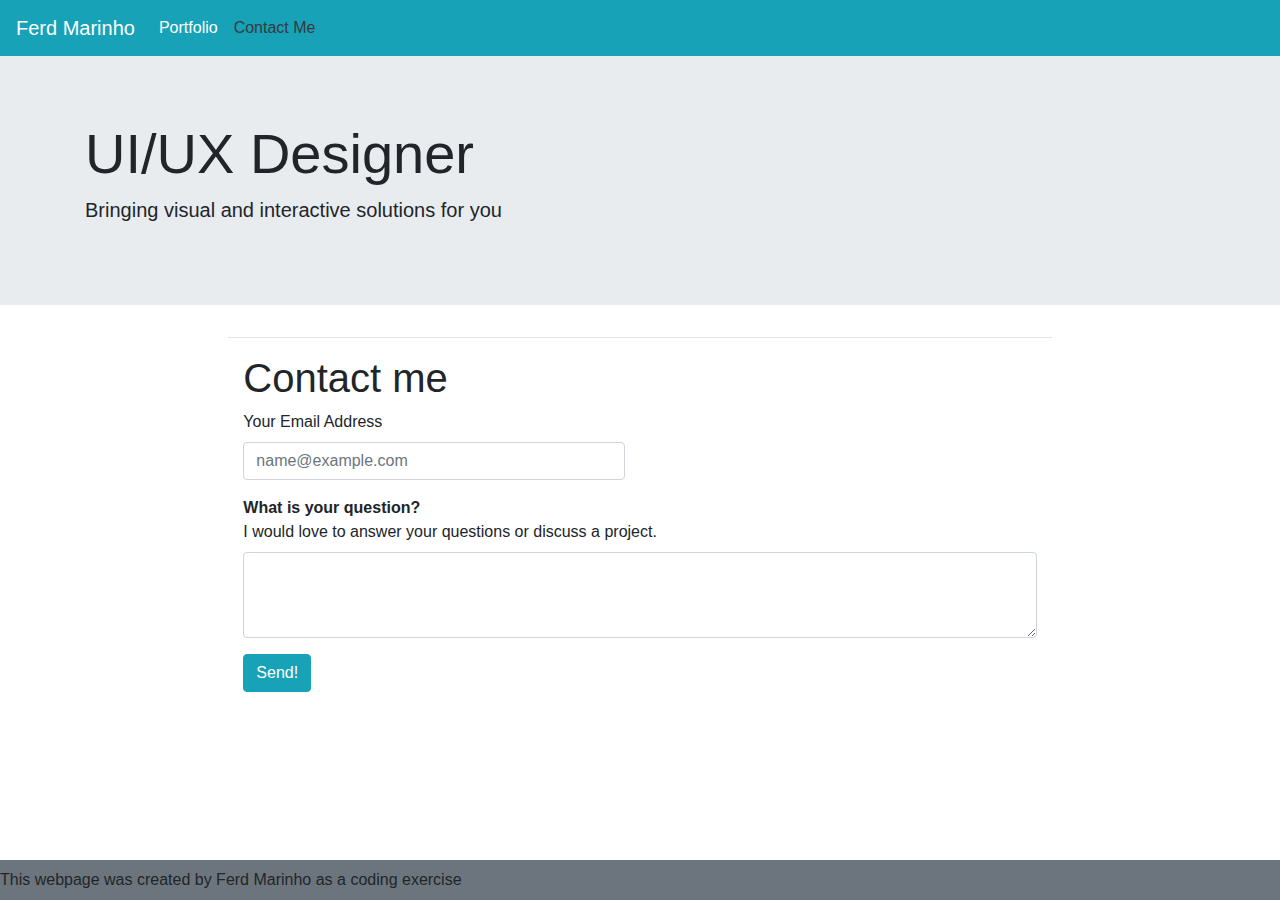
==== contact.html @ c34d7fd5 "3 Pages fixed:Index,Portfolio,Contact. Added Navbar and Footer. Check both." ====
<!DOCTYPE html>
<html>

<head>
    <meta charset="UTF-8">
    <title>Contact - Ferd Designer</title>
    <link rel="stylesheet" type="text/css" href="footer_css.css">
     <link rel="stylesheet" href="https://stackpath.bootstrapcdn.com/bootstrap/4.3.1/css/bootstrap.min.css" integrity="sha384-ggOyR0iXCbMQv3Xipma34MD+dH/1fQ784/j6cY/iJTQUOhcWr7x9JvoRxT2MZw1T" crossorigin="anonymous">
     <link rel="canonical" href="https://getbootstrap.com/docs/4.3/examples/sticky-footer/">   
</head>

<body>
<!--Nav-->
<nav class="navbar navbar-expand-lg navbar-light bg-info">
    <a class="navbar-brand text-white" href="index.html">Ferd Marinho</a>
    <button class="navbar-toggler" type="button" data-toggle="collapse" data-target="#navbarNav" aria-controls="navbarNav" aria-expanded="false" aria-label="Toggle navigation">
      <span class="navbar-toggler-icon"></span>
    </button>
    <div class="collapse navbar-collapse" id="navbarNav">
      <ul class="navbar-nav">
        <li class="nav-item active">
          <a class="nav-link text-white" href="portfolio.html">Portfolio<span class="sr-only">(current)</span></a>
        </li>
        <li class="nav-item">
          <a class="nav-link text-dark" href="contact.html">Contact Me</a>
        </li>
      </ul>
    </div>
  </nav>

<!--Jumbotron1-->

<div class="jumbotron jumbotron-fluid">
  <div class="container">
    <h1 class="display-4">UI/UX Designer</h1>
    <p class="lead">Bringing visual and interactive solutions for you</p>
  </div>
</div>

<!--Wrap Container Centered-->
<div class="container col-8">

<!--Contact Me-->
<hr class="featurette-divider">

<div class="container-fluid">
  <h1>Contact me</h1>
</div> 

<form>
  <div class="form-group col-md-6">
    <label for="exampleFormControlInput1">Your Email Address</label>
    <input type="email" class="form-control" id="exampleFormControlInput1" placeholder="name@example.com">
  </div>
  
  <div class="form-group container-fluid">
    <label for="exampleFormControlTextarea1"><strong>What is your question?</strong><br>I would love to answer your questions or discuss a project.</label>
    <textarea class="form-control" id="exampleFormControlTextarea1" rows="3"></textarea>
  </div>
  <div class="form-group container-fluid">
  <button type="button" class="btn btn-info">Send!</button>
  </div>
</form>  

<!--Sticky Footer-->     
<div class="footer fixed-bottom bg-secondary"><p>This webpage was created by Ferd Marinho as a coding exercise</p>
</div> 

</div>   

</body>

<script src="https://stackpath.bootstrapcdn.com/bootstrap/4.3.1/js/bootstrap.min.js" integrity="sha384-JjSmVgyd0p3pXB1rRibZUAYoIIy6OrQ6VrjIEaFf/nJGzIxFDsf4x0xIM+B07jRM" crossorigin="anonymous"></script>

</html>
---- footer_css.css ----
.footer {
    position: absolute;
    bottom: 0;
    width: 100%;
    height: 40px;
    line-height: 40px;
}
.footer p{
}

body {
    padding-bottom: 60px;
}
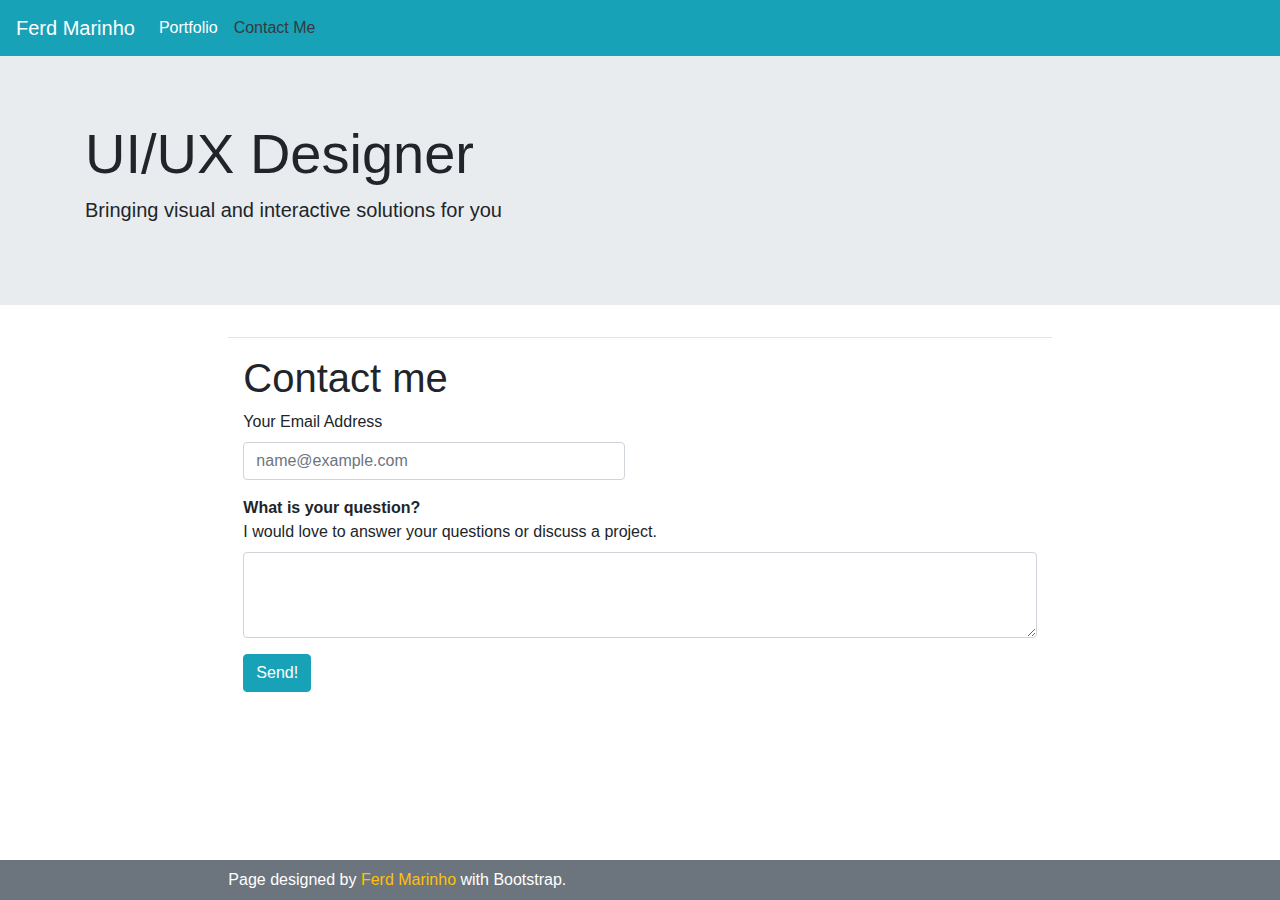
==== commit 5fc2eb89: "Sticky footer COMPLETE. CSS created for such." ====
--- a/contact.html
+++ b/contact.html
@@ -62,9 +62,14 @@
   </div>
 </form>  
 
+<div class="prefooter container-fluid"></div>
+
 <!--Sticky Footer-->     
-<div class="footer fixed-bottom bg-secondary"><p>This webpage was created by Ferd Marinho as a coding exercise</p>
-</div> 
+<footer class="footer fixed-bottom bg-secondary">
+        <div class="container col-8">
+          <span class="text-white">Page designed by <a class="text-warning" href="https://github.com/Ferdmarinho" target="blank">Ferd Marinho</a> with Bootstrap.</span>
+        </div>
+      </footer> 
 
 </div>   
 
--- a/footer_css.css
+++ b/footer_css.css
@@ -1,14 +1,12 @@
-
 .footer {
     position: absolute;
     bottom: 0;
     width: 100%;
     height: 40px;
     line-height: 40px;
+    margin-top: 20px;
 }
-.footer p{
+.prefooter {
+    height: 60px;
 }
 
-body {
-    padding-bottom: 60px;
-}
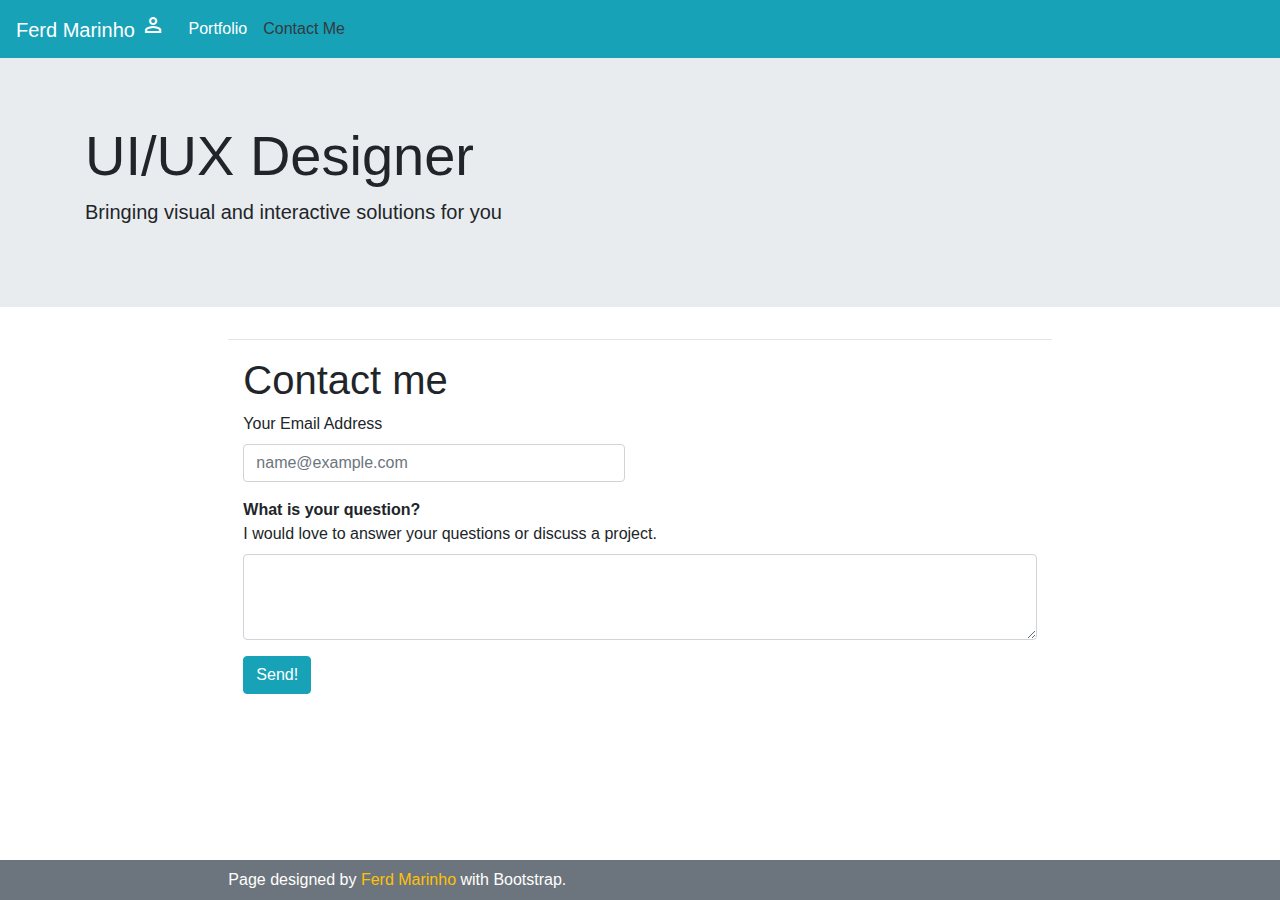
==== commit f6760e63: "Complete for homework delivery. Work on fixing image sizes (no stretching) on portfolio." ====
--- a/contact.html
+++ b/contact.html
@@ -4,15 +4,18 @@
 <head>
     <meta charset="UTF-8">
     <title>Contact - Ferd Designer</title>
-    <link rel="stylesheet" type="text/css" href="footer_css.css">
+    <link rel="stylesheet" type="text/css" href="assets/css/footer_css.css">
      <link rel="stylesheet" href="https://stackpath.bootstrapcdn.com/bootstrap/4.3.1/css/bootstrap.min.css" integrity="sha384-ggOyR0iXCbMQv3Xipma34MD+dH/1fQ784/j6cY/iJTQUOhcWr7x9JvoRxT2MZw1T" crossorigin="anonymous">
-     <link rel="canonical" href="https://getbootstrap.com/docs/4.3/examples/sticky-footer/">   
+     <link rel="canonical" href="https://getbootstrap.com/docs/4.3/examples/sticky-footer/">
+     <link href="https://fonts.googleapis.com/icon?family=Material+Icons"
+     rel="stylesheet">    
 </head>
 
 <body>
 <!--Nav-->
 <nav class="navbar navbar-expand-lg navbar-light bg-info">
-    <a class="navbar-brand text-white" href="index.html">Ferd Marinho</a>
+    <a class="navbar-brand text-white" href="index.html">Ferd Marinho  <i class="material-icons">
+      perm_identity</i></a>
     <button class="navbar-toggler" type="button" data-toggle="collapse" data-target="#navbarNav" aria-controls="navbarNav" aria-expanded="false" aria-label="Toggle navigation">
       <span class="navbar-toggler-icon"></span>
     </button>
--- a/assets/css/footer_css.css
+++ b/assets/css/footer_css.css
@@ -0,0 +1,12 @@
+.footer {
+    position: absolute;
+    bottom: 0;
+    width: 100%;
+    height: 40px;
+    line-height: 40px;
+    margin-top: 20px;
+}
+.prefooter {
+    height: 60px;
+}
+
